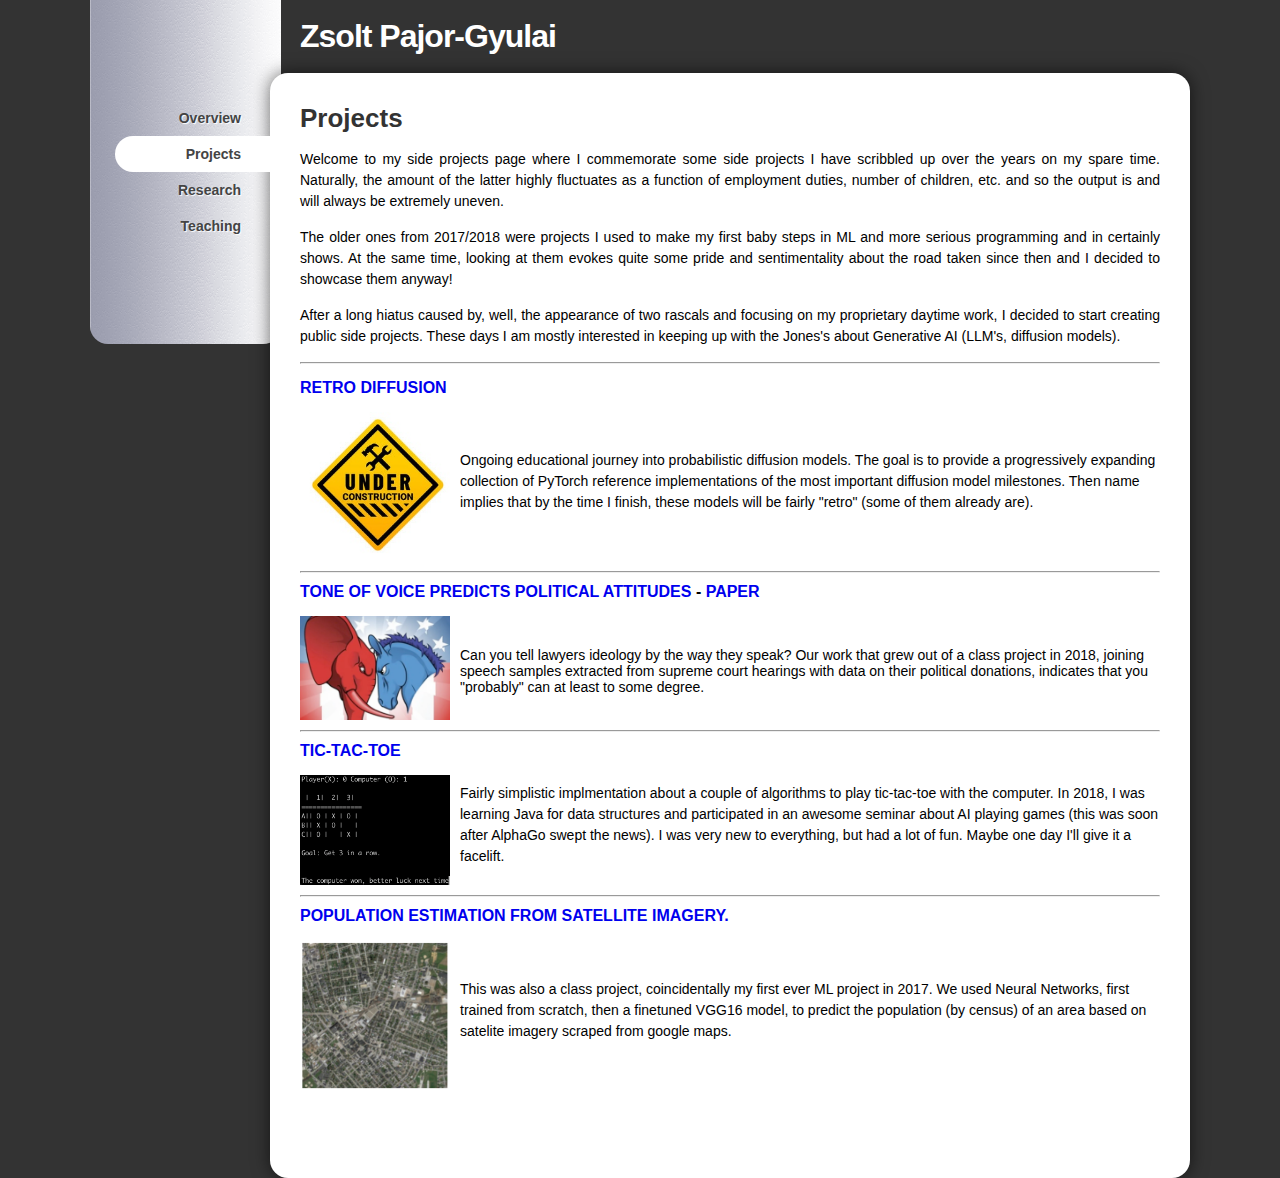
==== public/projects.html @ b480863e "Project page added" ====
<!DOCTYPE html PUBLIC "-//W3C//DTD XHTML 1.0 Transitional//EN" "http://www.w3.org/TR/xhtml1/DTD/xhtml1-transitional.dtd">
<html xmlns="http://www.w3.org/1999/xhtml">
<!-- Komment -->
<head>
	<meta http-equiv="Content-Type" content="text/html; charset=UTF-8" />
	
	<title>Zsolt Pajor-Gyulai</title>
	
	<link rel="stylesheet" type="text/css" href="css/style.css" />

</head>

<style>
    .container {
      display: flex;
      align-items: center;
    }
    .image {
      width: 200px; /* Adjust as needed */
      height: auto; /* Maintain aspect ratio */
      margin-right: 20px; /* Adjust spacing between image and text */
    }
  </style>

<body id="index">
	    
    <div id="page-wrap">
	
	    <div id="nav-bar">
            <ul id="main-nav">
	           <li class="index"><a href="index.html">Overview</a></li>
               <li class="projects active "><a href="projects.html">Projects</a></li>
               <li class="research "><a href="research.html">Research</a></li>
	           <li class="teaching"><a href="teaching.html">Teaching</a></li>
	           
	       </ul>
	    
	    </div>
	    
	    <h1 class="editable" id="title"><a href="#"><a href="#"></a><a href="#">Zsolt Pajor-Gyulai</a></a></h1>

        <div id="main-content">
            <div id="inside-content">
                <div id="inside-content">		
					<h2 class="editable" id="publications-title">Projects</h2>
                </div>

                <div id="projects-overview">
                    <p align="justify"> Welcome to my side projects page where I commemorate some side projects I have scribbled up over the years on my spare time. Naturally, the amount of the latter highly fluctuates as a function of employment duties, number of children, etc. and so the output is and will always be extremely uneven.
                    </p>
                        
                    <p align="justify">The older ones from 2017/2018 were projects I used to make my first baby steps in ML and more serious programming and in certainly shows. At the same time, looking at them evokes quite some pride and sentimentality about the road taken since then and I decided to showcase them anyway!
                    </p>
                        
                    <p align="justify">After a long hiatus caused by, well, the appearance of two rascals and focusing on my proprietary daytime work, I decided to start creating public side projects. These days I am mostly interested in keeping up with the Jones's about Generative AI (LLM's, diffusion models).<hr>
                    </p>
               
                </div>
                
                <div id="Retro Diffusion">
                    <h4><a href="https://github.com/Moosquibe/RetroDiffusion">Retro Diffusion</a></h4>
                    <div class="project_container">
                        <img class="project_image" src="under_construction.jpeg" alt="Under construction">
                        <p>
                            Ongoing educational journey into probabilistic diffusion models. The goal is to provide a progressively expanding collection of PyTorch reference implementations of the most important diffusion model milestones. Then name implies that by the time I finish, these models will be fairly "retro" (some of them already are).
                        </p>
                    </div>
                </div>

                <div class="project_divider">
                    <hr>
                </div>
                

                <div id="TonalIdeology">
                    <h4><a href="https://github.com/Moosquibe/Ideology-based-on-audio">Tone of Voice Predicts Political Attitudes</a> - <a href="https://users.nber.org/~dlchen/papers/Tone_of_Voice_Predicts_Political_Attitudes.pdf">paper</a></h4>
                    
                    <div class="project_container">
                        <div class="project_container">
                            <img class="project_image"
                            src="cons-vs-lib.jpeg" alt ="Ideology"
                        </div>
                        Can you tell lawyers ideology by the way they speak? Our work that grew out of a class project in 2018, joining speech samples extracted from supreme court hearings with data on their political donations, indicates that you "probably" can at least to some degree.
                    </div>
                </div>
                
                <div class="project_divider">
                    <hr>
                </div>

                <div id="TicTacToe">
                    <h4><a href="https://github.com/Moosquibe/Comparison-of-AI-algorithms-for-TicTacToe">Tic-Tac-Toe</a></h4>
                    <div class="project_container">
                        <img class="project_image"
                        src="tic_tac_toe.png" alt="Screenshot">
                        <p>
                            Fairly simplistic implmentation about a couple of algorithms to play tic-tac-toe with the computer. In 2018, I was learning Java for data structures and participated in an awesome seminar about AI playing games (this was soon after AlphaGo swept the news). I was very new to everything, but had a lot of fun. Maybe one day I'll give it a facelift.
                        </p>
                    </div>
                </div>

                <div class="project_divider">
                    <hr>
                </div>

                <div id="PopulationSatellite">
                    <h4><a href="https://github.com/Moosquibe/Population-Estimation-from-Satellite-Imagery-using-Deep-Learning">Population estimation from satellite imagery.</a></h4>
                    
                    <div class="project_container">
                        <img class="project_image"
                        src="satellite.png" alt="Satellite imagery">
                        <p>
                            This was also a class project, coincidentally my first ever ML project in 2017. We used Neural Networks, first trained from scratch, then a finetuned VGG16 model, to predict the population (by census) of an area based on satelite imagery scraped from google maps.
                        </p>
                    </div>
                </div>

            </div>

        </div>

        <div id="footer">
		
            <p id="copyright">&copy;2024 PGYZS</p>
            
            
        </div>

    </div>

</body>

</html>
---- public/css/style.css ----
/*
	 DocTemplate
*/

*					                     { margin: 0; padding: 0; }
body				                     { font: 14px "Lucida Grande", Helvetica, Arial, Sans-Serif; background: #333; }
html                                     { overflow-y: scroll; }
a                                        { text-decoration: none; outline: 0; }
a img                                    { border: 0; }
#page-wrap		                         { width: 1100px; margin: 0 auto; position: relative; }

#nav-bar                                 { background: url(../images/navbar-bg.png) repeat-y; width: 191px; position: absolute; -moz-border-radius-bottomleft: 18px; -moz-border-radius-bottomright: 18px; -webkit-border-bottom-left-radius: 18px; -webkit-border-bottom-right-radius: 18px; }
#nav-bar ul                              { list-style: none; margin: 100px 0 100px 0; }
#nav-bar ul li                           { font-size: 14px; text-align: right; }
body#usage ul li.usage a,
body#demo1 ul li.demo1 a,
body#demo2 ul li.demo2 a,
body#changelog ul li.changelog a,
body#parameters ul li.parameters a,
#nav-bar ul li.active a                  { position: relative; background: white; z-index: 300; border-bottom-color: white; border-top-color: white; -webkit-border-bottom-left-radius: 18px; -webkit-border-top-left-radius: 18px; }
#nav-bar ul li.active a:hover            { background: white; }
#nav-bar ul li a                         { display: block; padding: 10px 40px 10px 5px; color: #444; text-shadow: 1px 1px 1px white; font-weight: bold; -webkit-border-bottom-left-radius: 18px; -webkit-border-top-left-radius: 18px; }
#nav-bar ul li:first-child a             { border-top: 0; }
#nav-bar ul li:last-child a              { border-bottom: 0; }
#nav-bar ul li a:hover                   { background: rgba(0,0,0,0.07); }

h1                                       { font: bold 32px Helvetica, Sans-Serif; letter-spacing: -1px; padding: 18px 0 18px 210px; }
h1 a                                     { color: white; }
h1 a span                                { background: #4660e2; padding: 3px 8px; -moz-border-radius: 4px; -webkit-border-radius: 4px; color: white; font-size: 20px; letter-spacing: 0; position: relative; top: -6px; font-weight: normal;  }
h1 a:hover span:after                    { content: " Download!"; font-size: 11px; position: relative; bottom: 2px;  }
#main-content                            { position: relative; z-index: 200; margin: 0 0 0 180px; background: white; -moz-border-radius: 18px; -webkit-border-radius: 18px; -moz-box-shadow: 0px 0px 18px rgba(0, 0, 0, 0.6); -webkit-box-shadow: 0px 0px 18px rgba(0, 0, 0, 0.6); padding: 30px; min-height: 500px; min-width: 750px; }
#ajax-loader                             { display: none; position: absolute; top: 100px; left: 280px; }

#nav-bar .support                        { text-align: left; margin: 0 25px 20px 20px; }
#nav-bar .support h4                     { text-transform: uppercase; border-bottom: 1px solid #4660e2; color: #4660e2; padding-bottom: 5px; margin-bottom: 5px; }
#nav-bar .support ul                     { margin: 0 0 0 12px; list-style: disc; }
#nav-bar .support ul li                  { text-align: left; font-size: 11px; margin: 0 0 4px 0; }

#name									 { list-style: none; }
#basic-picture-info 					 { background: white; width: 860px; height: 250px; position: relative; }
#basic-picture 							 { position: absolute; left: 100px; width: 430px; height: 250px; }
#basic-info 							 { background: white; position: absolute; left: 400px; width: 430px; height: 250px; display: table; }
#basic-info p 							 { display: table-cell; vertical-align: middle; text-align: center; }

#heteroclinicGraph 						 { float: right; margin: 0 0 10px 10px; }

#footer                                  { position: relative; z-index: 350; margin: 15px 0 15px 210px; color: white; }


/*
    Typography
*/
p                                        { line-height: 1.5; margin: 0 0 15px 0; align: justify;}
.callout                                 { background: #fdfce4; padding: 15px; border: 1px solid #fff000; -moz-border-radius: 6px; -webkit-border-radius: 6px; }                  
h2                                       { font-size: 26px; margin: 0 0 15px 0; color: #333; }
h3                                       { font-size: 20px; margin: 0 0 15px 0; color: #000000 }
h4                                       { font-size: 16px; margin: 0 0 15px 0; text-transform: uppercase; }
pre                                      { padding: 15px; background: #eee; border: 1px solid #666; margin: 0 0 15px 0; white-space: pre-wrap; }
code                                     { font: 11px Monaco, Courier, MonoSpace; }
/*
#main-content a                          { text-decoration: underline; }
#main-content a:hover                    { text-decoration: none; border-bottom: 2px solid #4660e2; }
*/
a.pdf{
	padding-left: 30px;
	background: url(../images/pdf.png) no-repeat left center;
	display: block;
	height: auto;
	/*line-height: 30px;*/
	color: black;
	text-decoration: none !important;
}

div.pub,div.class,div.personal{
	margin:20px 0;
}

div.video{
	text-align: center;
}

a.pdf:hover{
	text-decoration: none !important;
	border:none !important;
}

/*img.intro{
	margin-bottom:20px;
}*/

table{
	border-collapse: collapse;
	width: 508px;
	border:1px solid #CCC;
	text-align: center;
	
}
tr{
	height:30px;
	line-height: 30px;
}
td {
	border-bottom: 1px solid #CCC;
	padding: 0 0.5em;
	}
td+td {
	border-left: 1px solid #CCC;
	}

td.title,td.time,td.blank{
	font-weight: bold;
	background: #eee;
}

td.time{
	width:20px;
}

td.drop,td.title{
	width:97px;
}

a {
	outline: none;	
}

li {
	margin-left: 25px;
}

ul {
	list-style: none;
}


/*a img {
	border: 1px solid #BBB;
	padding: 2px;	
	margin: 5px;
	vertical-align: top;
}*/

.hidden{
	display:none;
}

.project_container {
    display: flex;
    align-items: center;
}

.project_image {
      width: 150px; /* Adjust as needed */
      height: auto; /* Maintain aspect ratio */
      margin-right: 10px; /* Adjust spacing between image and text */
	  margin-bottom: 5px;
}

.project_divider {
	  margin-top: 5px;
	  margin-bottom: 10px;
}
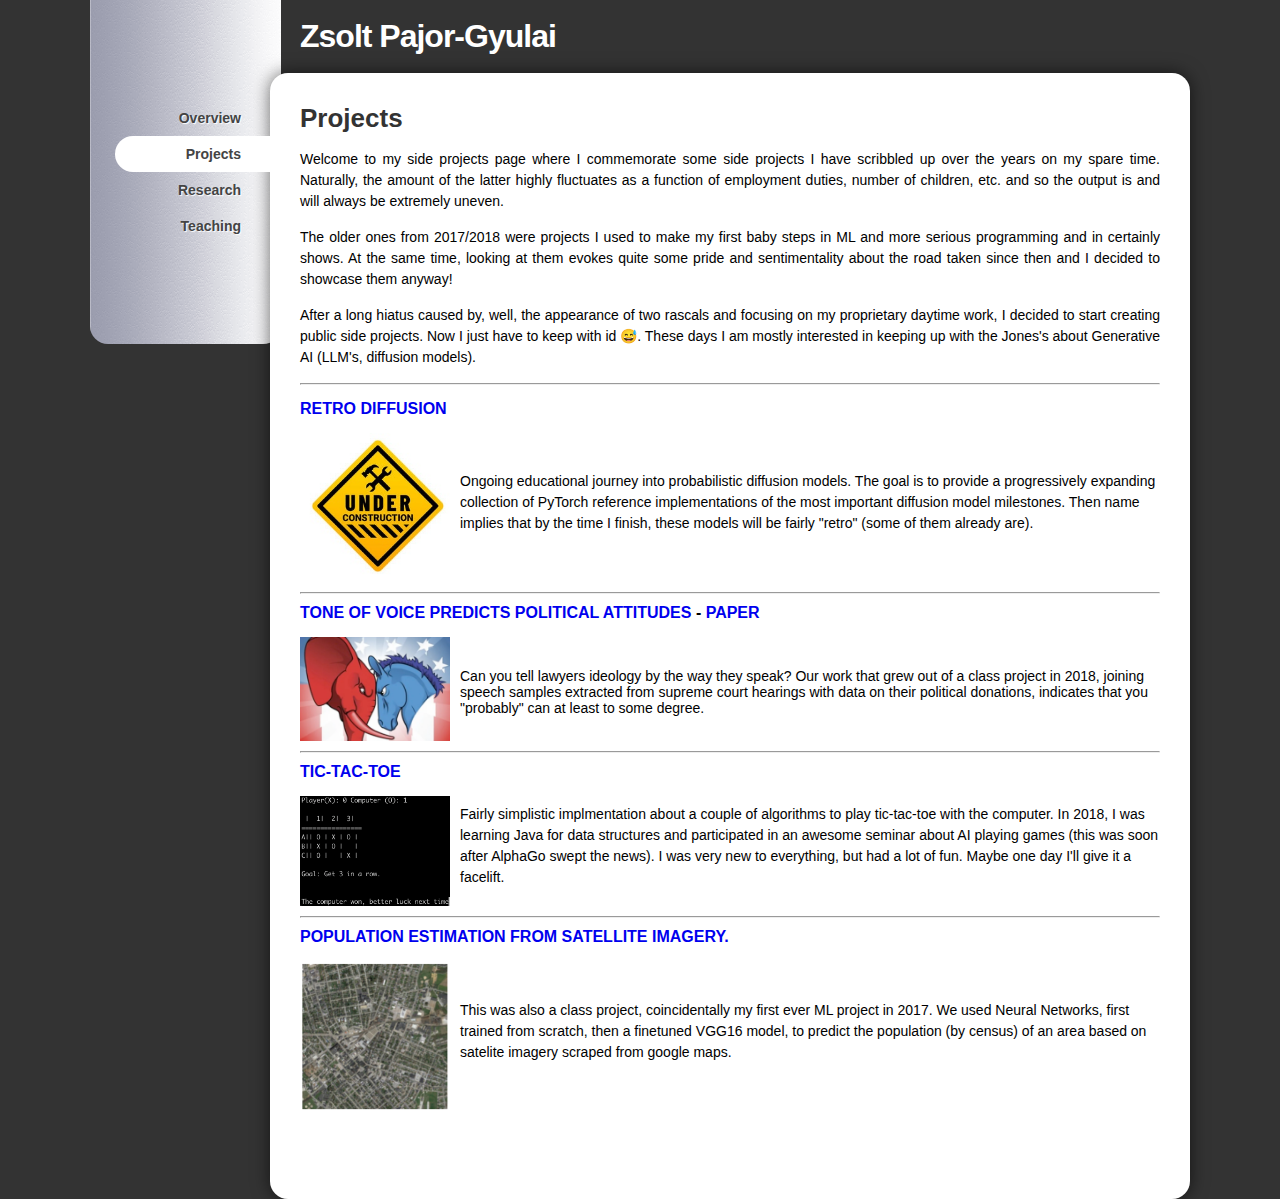
==== commit 66699dec: "add emoji" ====
--- a/public/projects.html
+++ b/public/projects.html
@@ -52,7 +52,7 @@
                     <p align="justify">The older ones from 2017/2018 were projects I used to make my first baby steps in ML and more serious programming and in certainly shows. At the same time, looking at them evokes quite some pride and sentimentality about the road taken since then and I decided to showcase them anyway!
                     </p>
                         
-                    <p align="justify">After a long hiatus caused by, well, the appearance of two rascals and focusing on my proprietary daytime work, I decided to start creating public side projects. These days I am mostly interested in keeping up with the Jones's about Generative AI (LLM's, diffusion models).<hr>
+                    <p align="justify">After a long hiatus caused by, well, the appearance of two rascals and focusing on my proprietary daytime work, I decided to start creating public side projects. Now I just have to keep with id &#128517;. These days I am mostly interested in keeping up with the Jones's about Generative AI (LLM's, diffusion models).<hr>
                     </p>
                
                 </div>
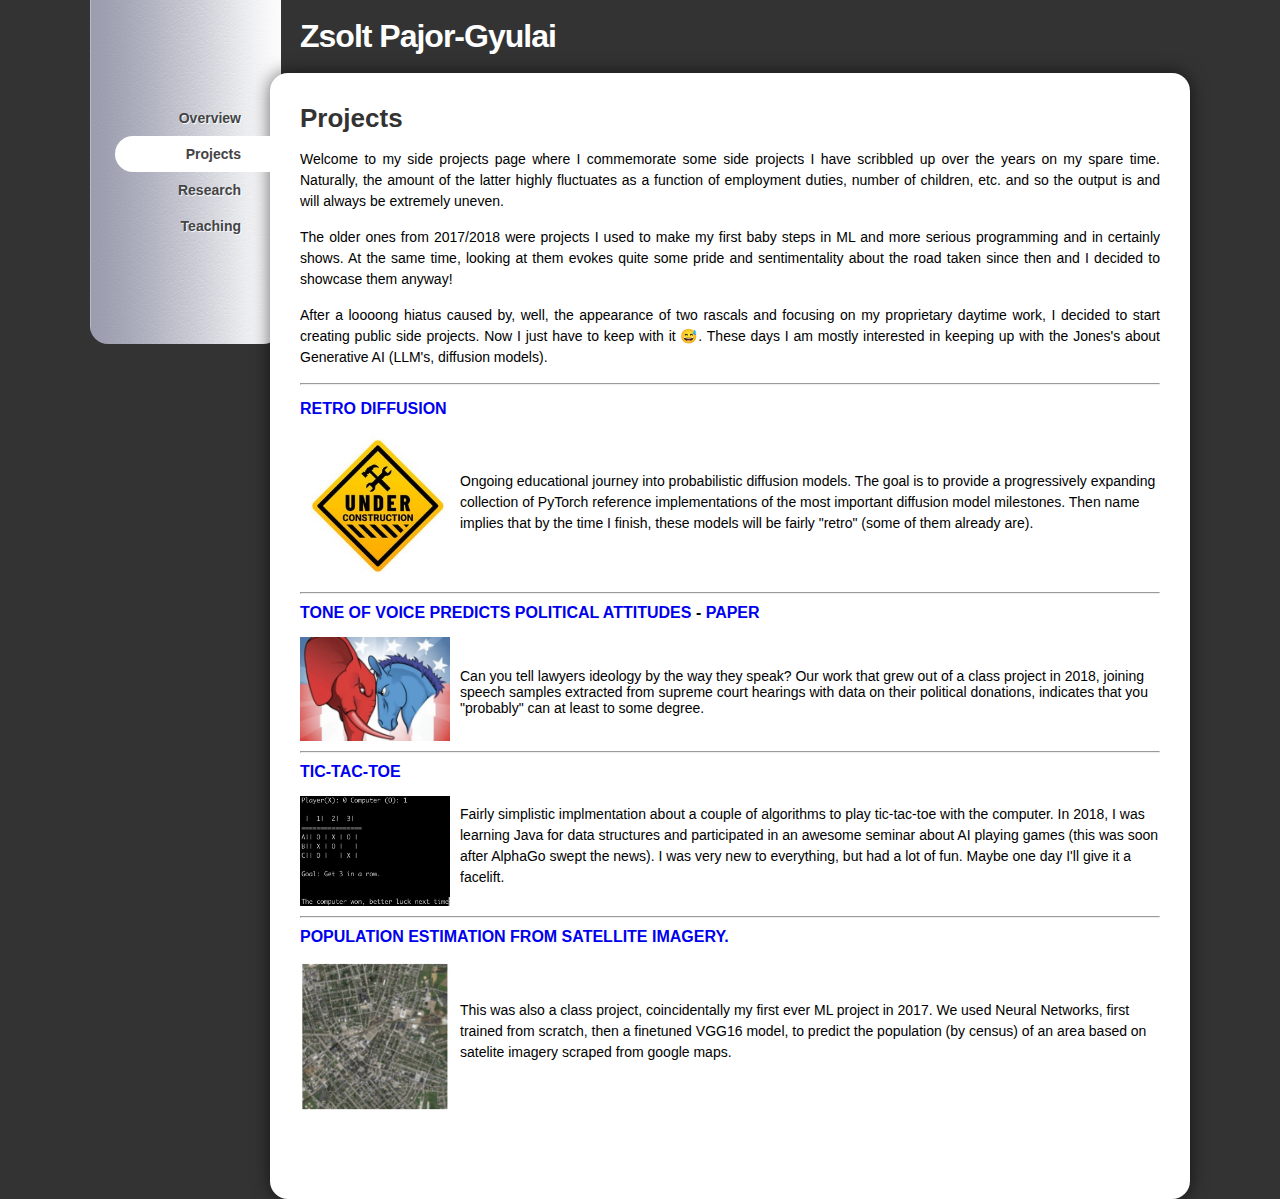
==== commit beed6b43: "fix projects" ====
--- a/public/projects.html
+++ b/public/projects.html
@@ -52,7 +52,7 @@
                     <p align="justify">The older ones from 2017/2018 were projects I used to make my first baby steps in ML and more serious programming and in certainly shows. At the same time, looking at them evokes quite some pride and sentimentality about the road taken since then and I decided to showcase them anyway!
                     </p>
                         
-                    <p align="justify">After a long hiatus caused by, well, the appearance of two rascals and focusing on my proprietary daytime work, I decided to start creating public side projects. Now I just have to keep with id &#128517;. These days I am mostly interested in keeping up with the Jones's about Generative AI (LLM's, diffusion models).<hr>
+                    <p align="justify">After a loooong hiatus caused by, well, the appearance of two rascals and focusing on my proprietary daytime work, I decided to start creating public side projects. Now I just have to keep with it &#128517;. These days I am mostly interested in keeping up with the Jones's about Generative AI (LLM's, diffusion models).<hr>
                     </p>
                
                 </div>
